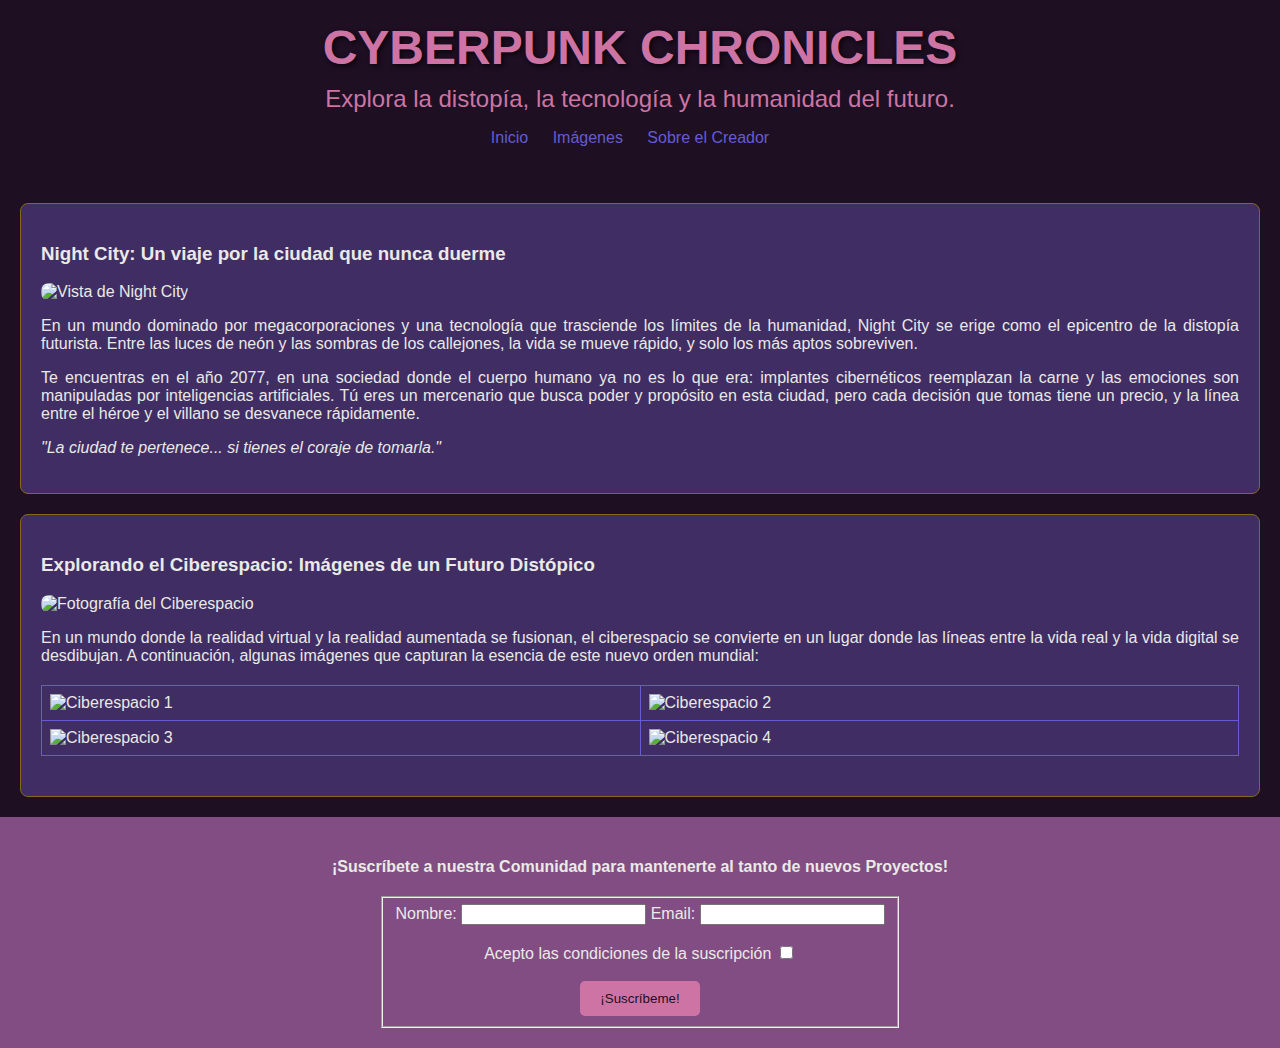
==== index.html @ 8155b453 "Agregando Archivos" ====
<!DOCTYPE HTML>
<html lang="es">
<head>
    <meta http-equiv="Content-Type" content="text/html" charset="UTF-8">
    <title>Cyberpunk Chronicles</title>
    <link rel="stylesheet" type="text/css" href="CSS/Style.css">
</head>
<body>

    <header>
        <div class="contenedor">
            <div class="logo-lead">
                <h1 class="logo">CYBERPUNK CHRONICLES</h1>
                <p class="lead">Explora la distopía, la tecnología y la humanidad del futuro.</p>
            </div>

            <nav>
                <ul>
                    <li><a href="index.html">Inicio</a></li>
                    <li><a href="imagenes.html">Imágenes</a></li>
                    <li><a href="creador.html">Sobre el Creador</a></li>
                </ul>
            </nav>
        </div>
    </header>
    
    <div class="post" id="post-uno">
        <div class="post-header">
            <h3>Night City: Un viaje por la ciudad que nunca duerme</h3>
            <img src="img/night-futuristic-city.jpg" alt="Vista de Night City" height="350px" width="600px">
        </div>
        <div class="post-body">
            <p>En un mundo dominado por megacorporaciones y una tecnología que trasciende los límites de la humanidad, Night City se erige como el epicentro de la distopía futurista. Entre las luces de neón y las sombras de los callejones, la vida se mueve rápido, y solo los más aptos sobreviven.</p>

            <p>Te encuentras en el año 2077, en una sociedad donde el cuerpo humano ya no es lo que era: implantes cibernéticos reemplazan la carne y las emociones son manipuladas por inteligencias artificiales. Tú eres un mercenario que busca poder y propósito en esta ciudad, pero cada decisión que tomas tiene un precio, y la línea entre el héroe y el villano se desvanece rápidamente.</p>
            
            <p><em>"La ciudad te pertenece... si tienes el coraje de tomarla."</em></p>
        </div>
    </div>

    
    <div class="post" id="post-dos">
        <div class="post-header">
            <h3>Explorando el Ciberespacio: Imágenes de un Futuro Distópico</h3>
            <img src="img/Night pinkblue.jpg" alt="Fotografía del Ciberespacio" height="350px" width="600px">
        </div>

        <div class="post-body">
            <p>En un mundo donde la realidad virtual y la realidad aumentada se fusionan, el ciberespacio se convierte en un lugar donde las líneas entre la vida real y la vida digital se desdibujan. A continuación, algunas imágenes que capturan la esencia de este nuevo orden mundial:</p>

            <table>
                <tr>
                    <td><img src="img/Blue-night-sky.jpg" alt="Ciberespacio 1" height="250px" width="450px"></td>
                    <td><img src="img/central night.jpg" alt="Ciberespacio 2" height="250px" width="450px"></td>
                </tr>
                <tr>
                    <td><img src="img/NightCity.jpg" alt="Ciberespacio 3" height="250px" width="450px"></td>
                    <td><img src="img/thumbnail.jpg" alt="Ciberespacio 4" height="250px" width="450px"></td>
                </tr>
            </table>
        </div>
    </div>
    
    <footer>
        <h4>¡Suscríbete a nuestra Comunidad para mantenerte al tanto de nuevos Proyectos!</h4>
        <form>
            <fieldset>
                <label>Nombre: <input type="text" name="nombre"></label>
                <label>Email: <input type="email" name="mail"></label>
                <br><br>
                <label>Acepto las condiciones de la suscripción <input type="checkbox" name="condiciones"></label>
                <br><br>
                <input type="submit" name="suscribir" value="¡Suscríbeme!" class="submitbutton">
            </fieldset>
        </form>
    </footer>
</body>
</html>
---- CSS/Style.css ----
body {
    font-family: Arial, sans-serif;
    margin: 0;
    padding: 0;
    background-color: #1E0F23;
    color: rgb(233, 233, 230);
    text-align: justify;
}


header{
    color: #CD74A4;
    padding: 20px 0;
    text-align: center;
    animation: fadeIn 2s;
}

h1.logo{
    font-size: 3em;
    margin: 0;
    text-shadow: 2px 2px 5px rgba(0, 0, 0, 0.7);
}

p.lead{
    font-size:1.5em;
    margin: 10px 0;
}


.contenedor{
    width: 80%;
    margin: auto;
    overflow: hidden;
}


nav ul {
    padding: 0;
    list-style: none;
}

nav ul li {
    display: inline;
    margin-right: 20px;
}

nav ul li a{
    color: #655CD2;
    text-decoration: none;
    transition: color 0.3s;
}
nav ul li a:hover{
    color: rgb(180, 164, 26);
}


.post{
    background-color: #402D63;
    margin: 20px ;
    padding: 20px;
    border-radius: 8px;
    border: 1px solid rgb(134, 104, 29);
    animation: slideIn 0.5s ease-out;
}

.post-header img {
    max-width: 100%;
    height: auto;
    border-radius: 8px;
}


table {
    width: 100%;
    border-collapse: collapse;
    margin: 20px 0;
}

table th, table td{
    border: 1px solid #655CD2;
    padding: 8px;
    text-align: left;
}

footer{
    background-color: #814D82;
    color: #EAEAE6;
    padding: 20px 0;
    text-align: center;
    animation: fadeIn 2s; 
}

footer h4{
    margin-bottom: 20px;
}

form {
    display: inline-block;
}

.submitbutton{
    background-color: #CD74A4;
    color: #1E0F23;
    border: none;
    padding: 10px 20px;
    cursor: pointer;
    border-radius: 5px;
    transition: background-color 0.3s;
}

.submitbutton:hover{
    background-color: #655CD2;
}



@keyframes fadeIn {
    from {
        opacity: 0;
    }
    to {
        opacity: 1;
    }
}

@keyframes slideIn {
    from {
        transform: translateY(-20px);
        opacity: 0;
    }
    to {
        transform: translateY(0);
        opacity: 1;
    }
}
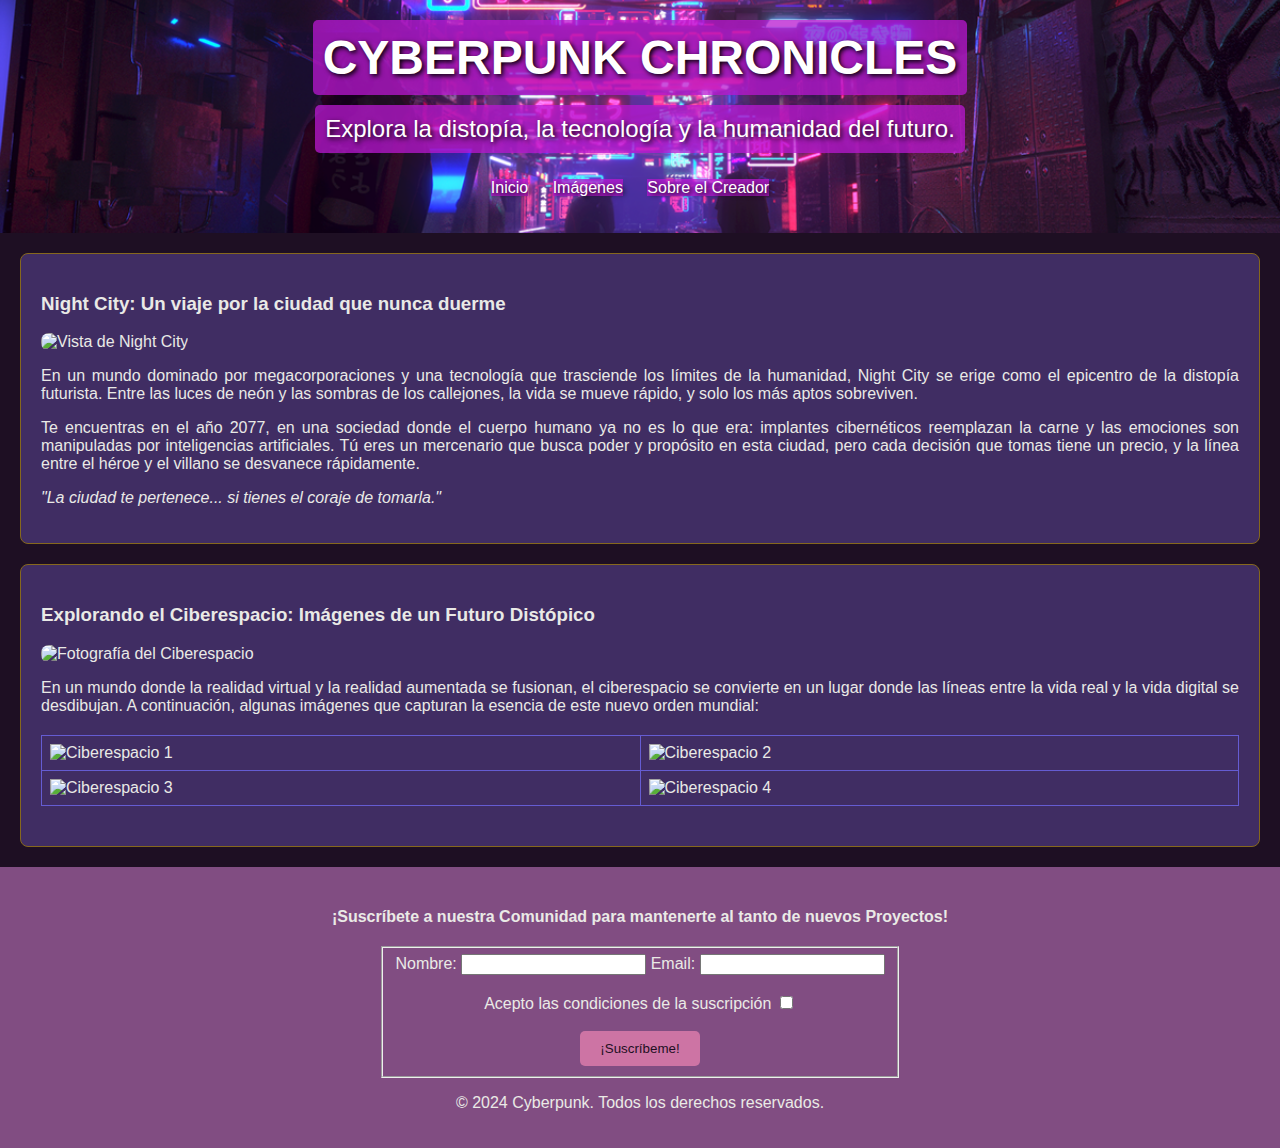
==== commit 22158203: "Agregando cambios" ====
--- a/index.html
+++ b/index.html
@@ -6,7 +6,7 @@
     <link rel="stylesheet" type="text/css" href="CSS/Style.css">
 </head>
 <body>
-
+    
     <header>
         <div class="contenedor">
             <div class="logo-lead">
@@ -73,6 +73,10 @@
                 <input type="submit" name="suscribir" value="¡Suscríbeme!" class="submitbutton">
             </fieldset>
         </form>
+
+        <div class="footer">
+            <p>&copy; 2024 Cyberpunk. Todos los derechos reservados.</p> 
+        </div>
     </footer>
 </body>
 </html>
--- a/CSS/Style.css
+++ b/CSS/Style.css
@@ -10,22 +10,42 @@
 
 
 header{
-    color: #CD74A4;
+    color: #ffffff;
     padding: 20px 0;
     text-align: center;
     animation: fadeIn 2s;
+    background-image: url(../IMG/baner.png);
+    background-size: cover;
+    background-position: center;
 }
 
 h1.logo{
     font-size: 3em;
     margin: 0;
-    text-shadow: 2px 2px 5px rgba(0, 0, 0, 0.7);
+    text-shadow: 2px 2px 5px rgb(0, 0, 0);
 }
+
+.logo-lead h1 {
+    background-color: rgba(185, 24, 209, 0.751);
+    display: inline-block;
+    padding: 10px;
+    border-radius: 5px;
+}
+.logo-lead p  {
+    background-color: rgba(185, 24, 209, 0.751);
+    display: inline-block;
+    padding: 10px;
+    border-radius: 5px;
+}
+
 
 p.lead{
     font-size:1.5em;
     margin: 10px 0;
+    text-shadow: 2px 2px 5px rgb(0, 0, 0);
 }
+
+
 
 
 .contenedor{
@@ -46,9 +66,12 @@
 }
 
 nav ul li a{
-    color: #655CD2;
+    color: #ffffff;
     text-decoration: none;
     transition: color 0.3s;
+    background-color: rgba(185, 24, 209, 0.751);
+    text-shadow: 2px 2px 5px rgb(0, 0, 0);
+    
 }
 nav ul li a:hover{
     color: rgb(180, 164, 26);
@@ -75,6 +98,7 @@
     width: 100%;
     border-collapse: collapse;
     margin: 20px 0;
+    
 }
 
 table th, table td{
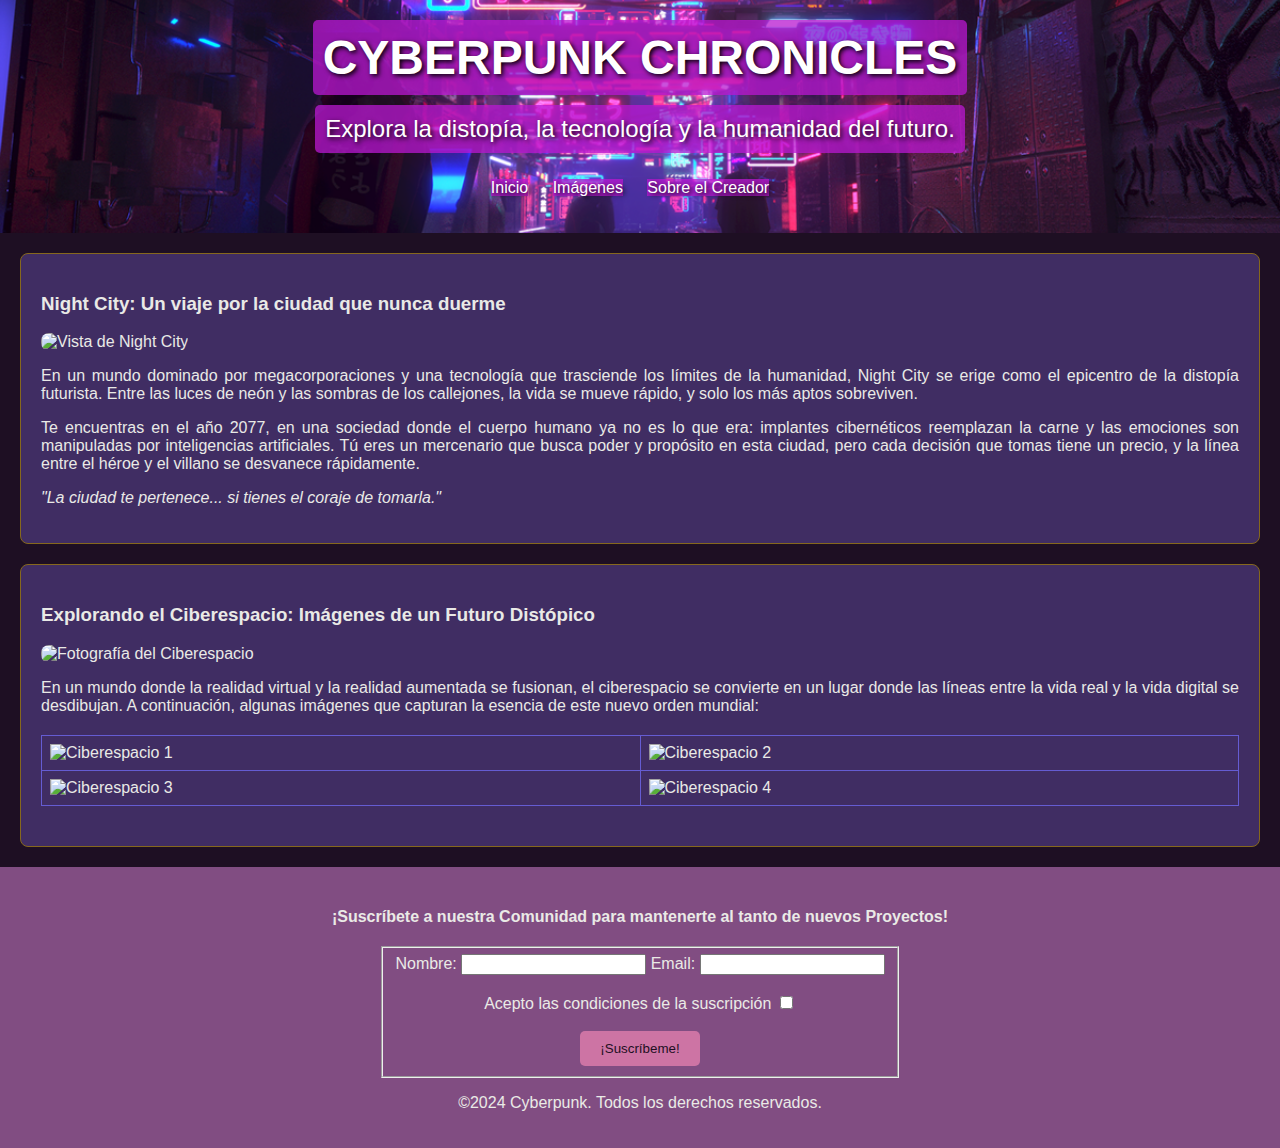
==== commit 92a2a436: "Agregando cambios" ====
--- a/index.html
+++ b/index.html
@@ -75,7 +75,7 @@
         </form>
 
         <div class="footer">
-            <p>&copy; 2024 Cyberpunk. Todos los derechos reservados.</p> 
+            <p>&copy;2024 Cyberpunk. Todos los derechos reservados.</p> 
         </div>
     </footer>
 </body>
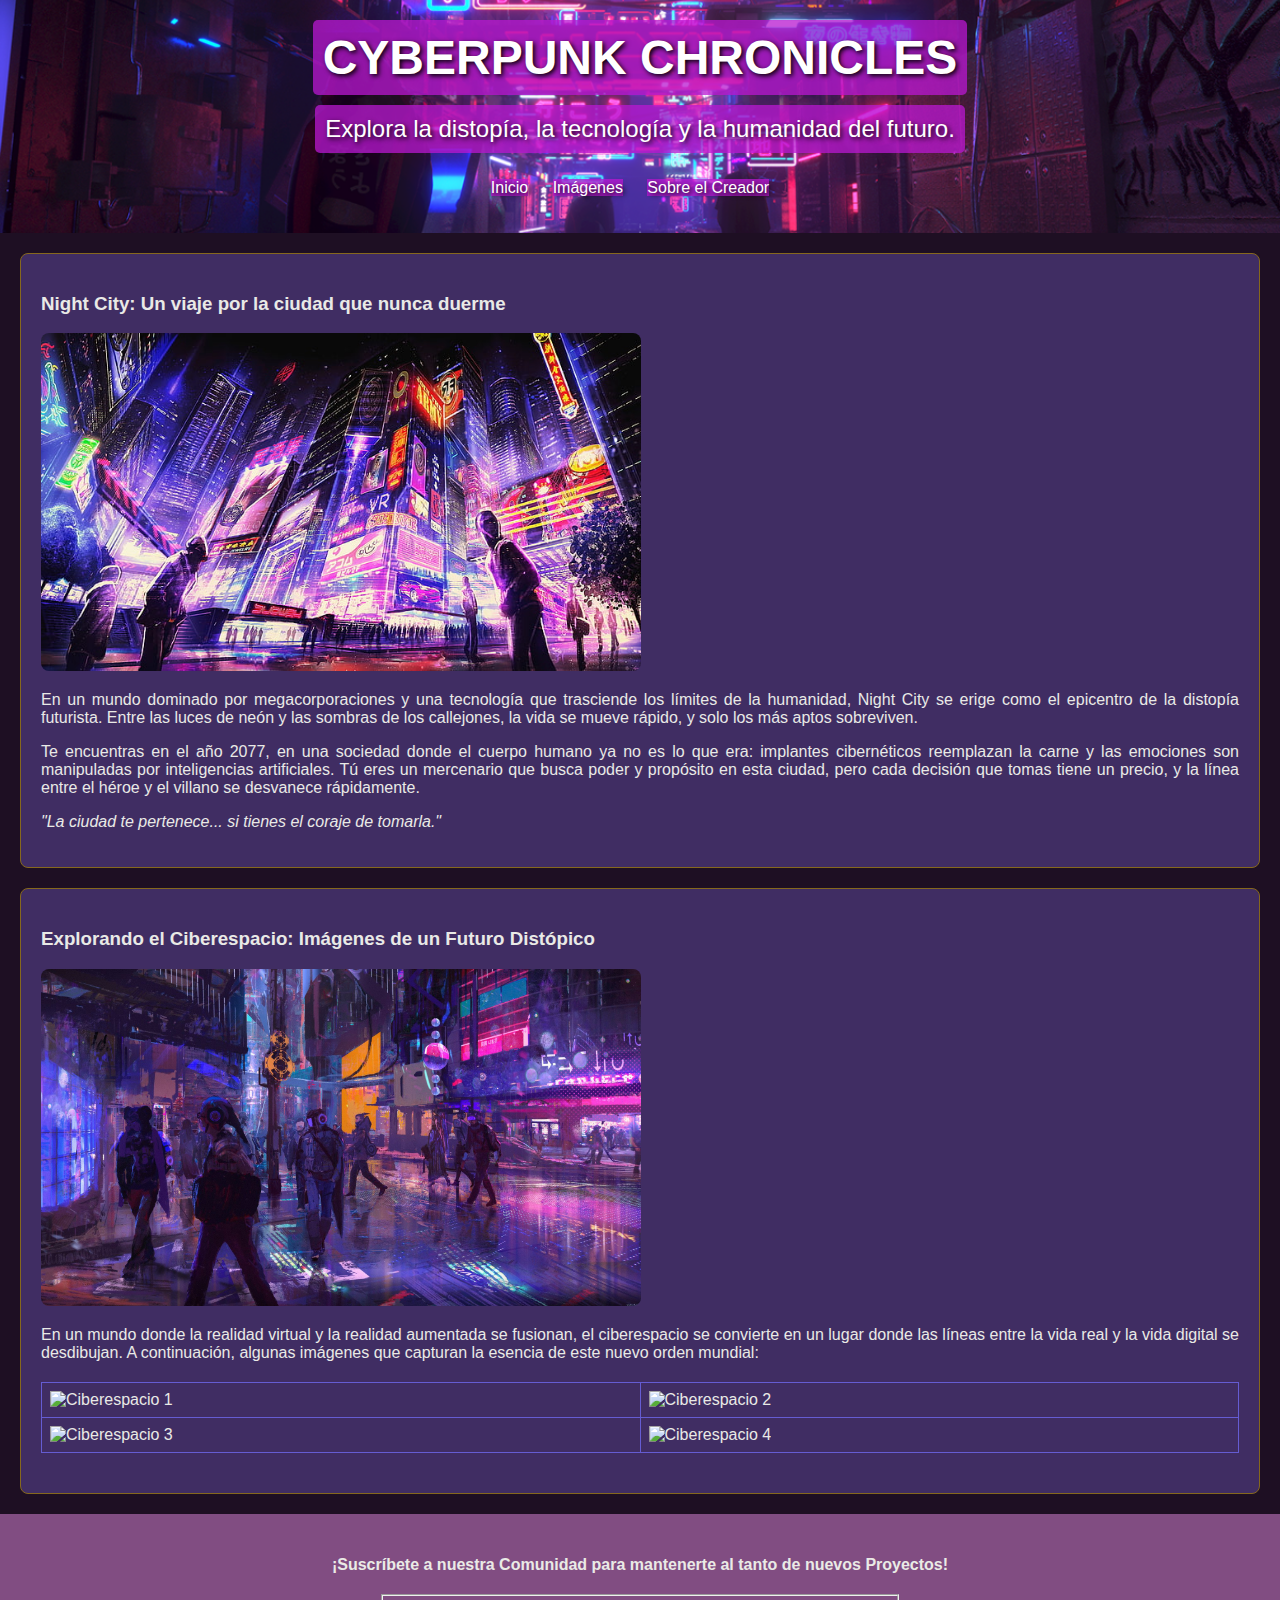
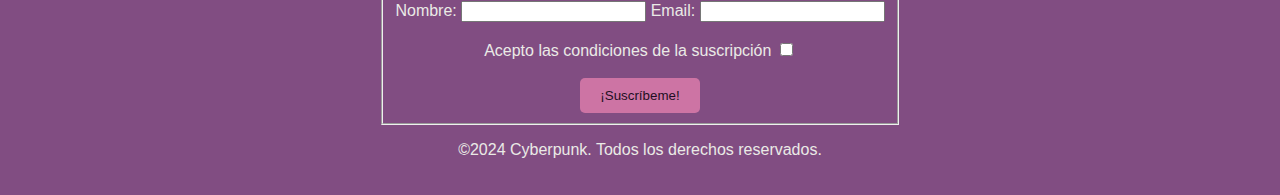
==== commit 1db2c5c5: "Agregando cambios a la carpeta IMG" ====
--- a/index.html
+++ b/index.html
@@ -27,7 +27,7 @@
     <div class="post" id="post-uno">
         <div class="post-header">
             <h3>Night City: Un viaje por la ciudad que nunca duerme</h3>
-            <img src="img/night-futuristic-city.jpg" alt="Vista de Night City" height="350px" width="600px">
+            <img src="IMG/night-futuristic-city.jpg" alt="Vista de Night City" height="350px" width="600px">
         </div>
         <div class="post-body">
             <p>En un mundo dominado por megacorporaciones y una tecnología que trasciende los límites de la humanidad, Night City se erige como el epicentro de la distopía futurista. Entre las luces de neón y las sombras de los callejones, la vida se mueve rápido, y solo los más aptos sobreviven.</p>
@@ -42,7 +42,7 @@
     <div class="post" id="post-dos">
         <div class="post-header">
             <h3>Explorando el Ciberespacio: Imágenes de un Futuro Distópico</h3>
-            <img src="img/Night pinkblue.jpg" alt="Fotografía del Ciberespacio" height="350px" width="600px">
+            <img src="IMG/Night pinkblue.jpg" alt="Fotografía del Ciberespacio" height="350px" width="600px">
         </div>
 
         <div class="post-body">
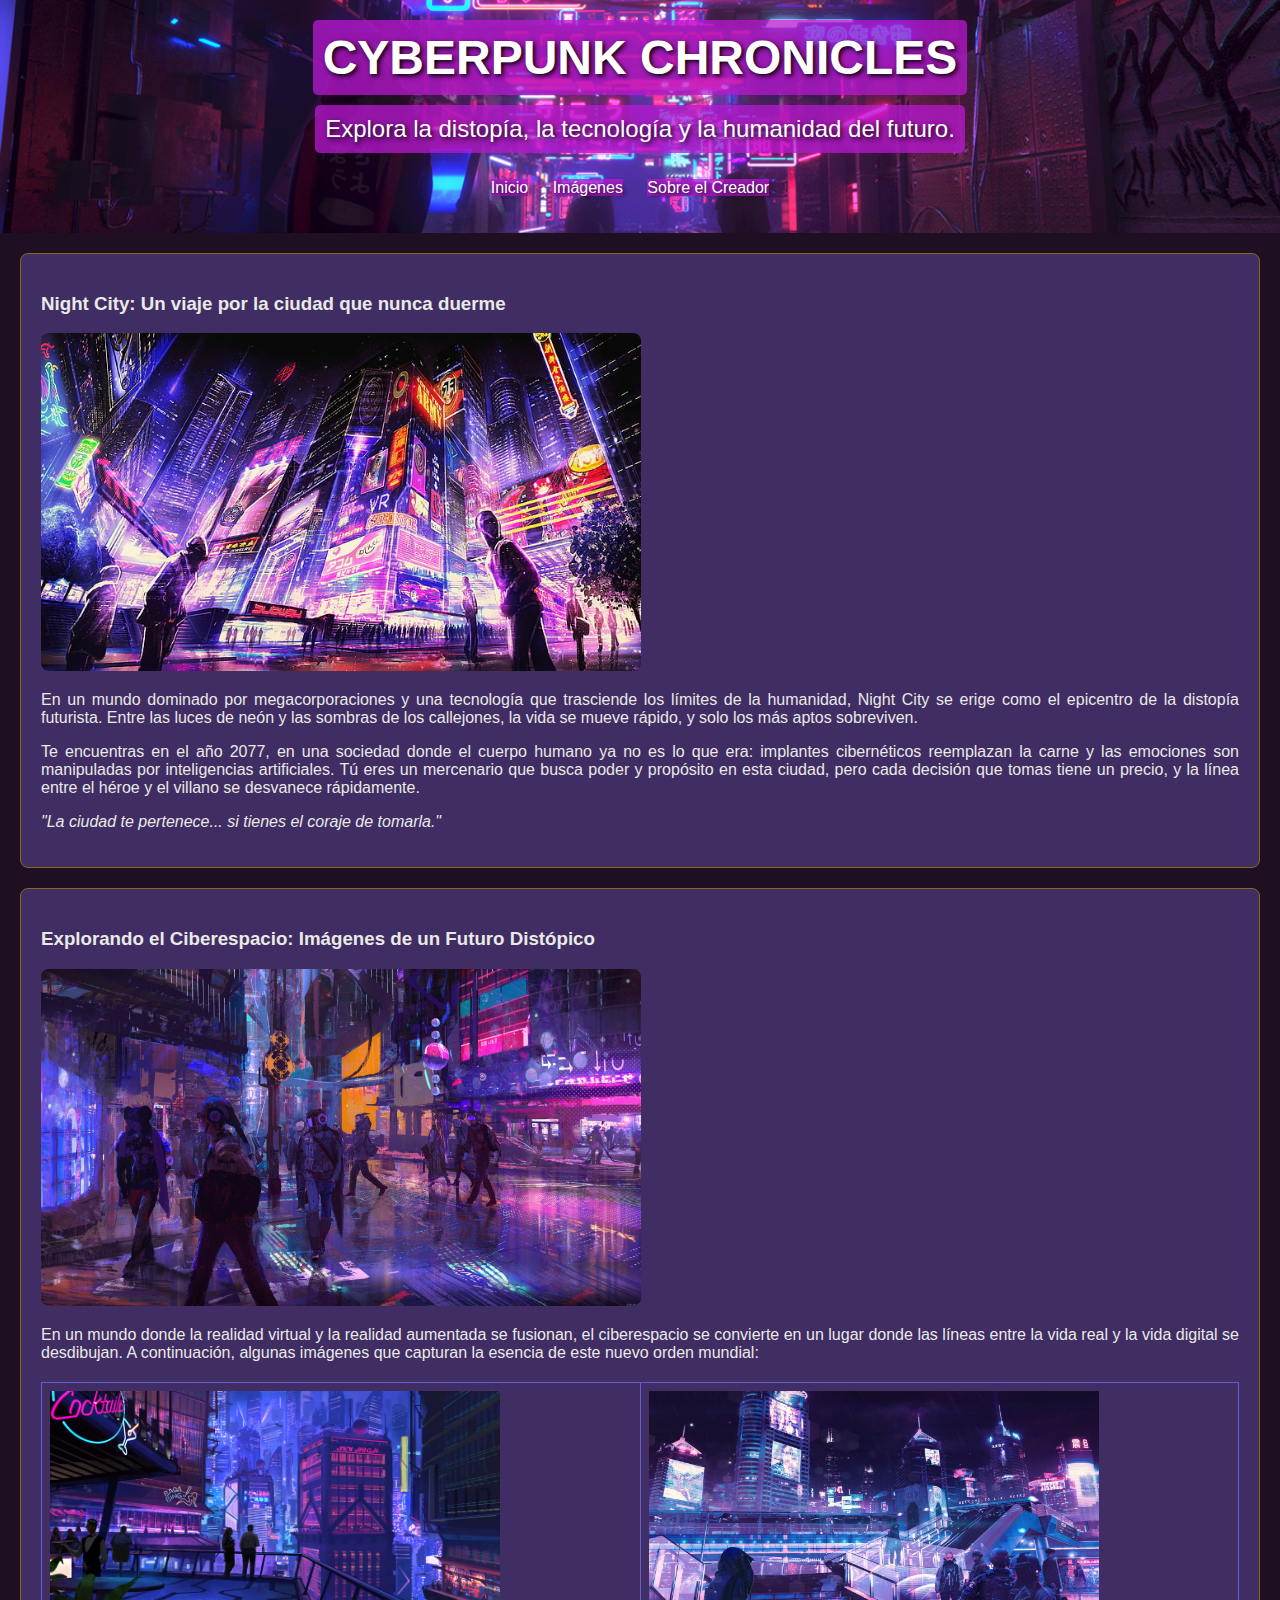
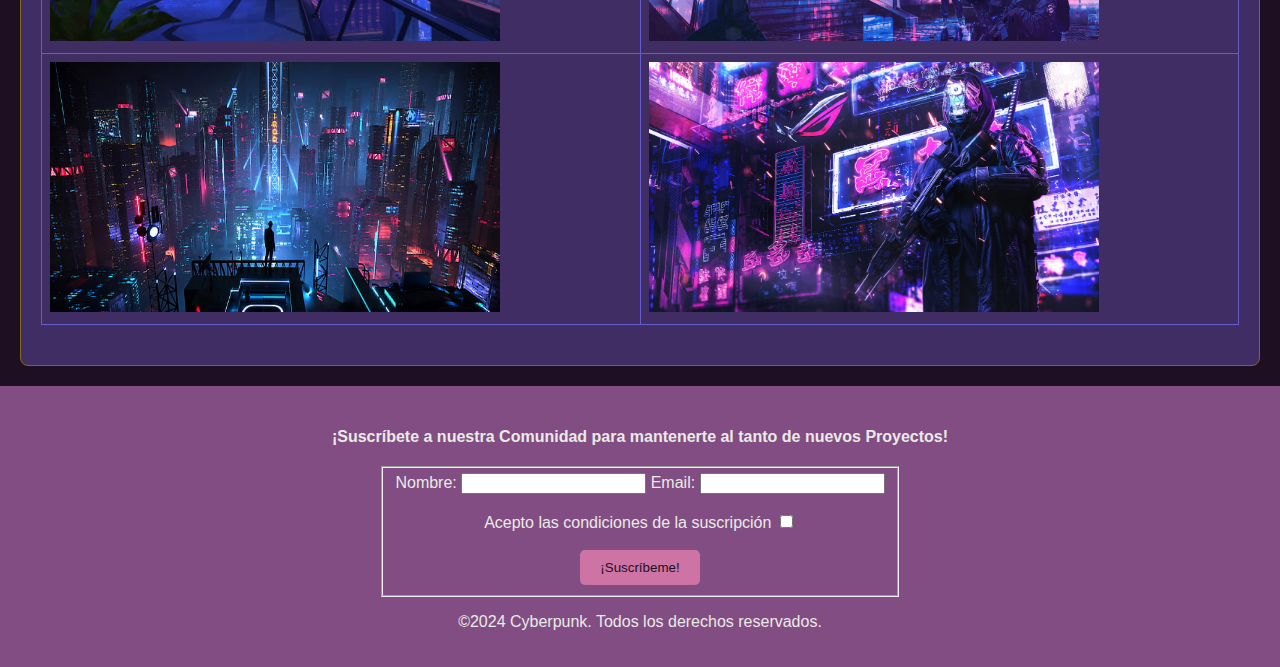
==== commit 13bf5847: "Agregando Cambios" ====
--- a/index.html
+++ b/index.html
@@ -50,12 +50,12 @@
 
             <table>
                 <tr>
-                    <td><img src="img/Blue-night-sky.jpg" alt="Ciberespacio 1" height="250px" width="450px"></td>
-                    <td><img src="img/central night.jpg" alt="Ciberespacio 2" height="250px" width="450px"></td>
+                    <td><img src="IMG/Blue-night-sky.jpg" alt="Ciberespacio 1" height="250px" width="450px"></td>
+                    <td><img src="IMG/central night.jpg" alt="Ciberespacio 2" height="250px" width="450px"></td>
                 </tr>
                 <tr>
-                    <td><img src="img/NightCity.jpg" alt="Ciberespacio 3" height="250px" width="450px"></td>
-                    <td><img src="img/thumbnail.jpg" alt="Ciberespacio 4" height="250px" width="450px"></td>
+                    <td><img src="IMG/NightCity.jpg" alt="Ciberespacio 3" height="250px" width="450px"></td>
+                    <td><img src="IMG/thumbnail.jpg" alt="Ciberespacio 4" height="250px" width="450px"></td>
                 </tr>
             </table>
         </div>
